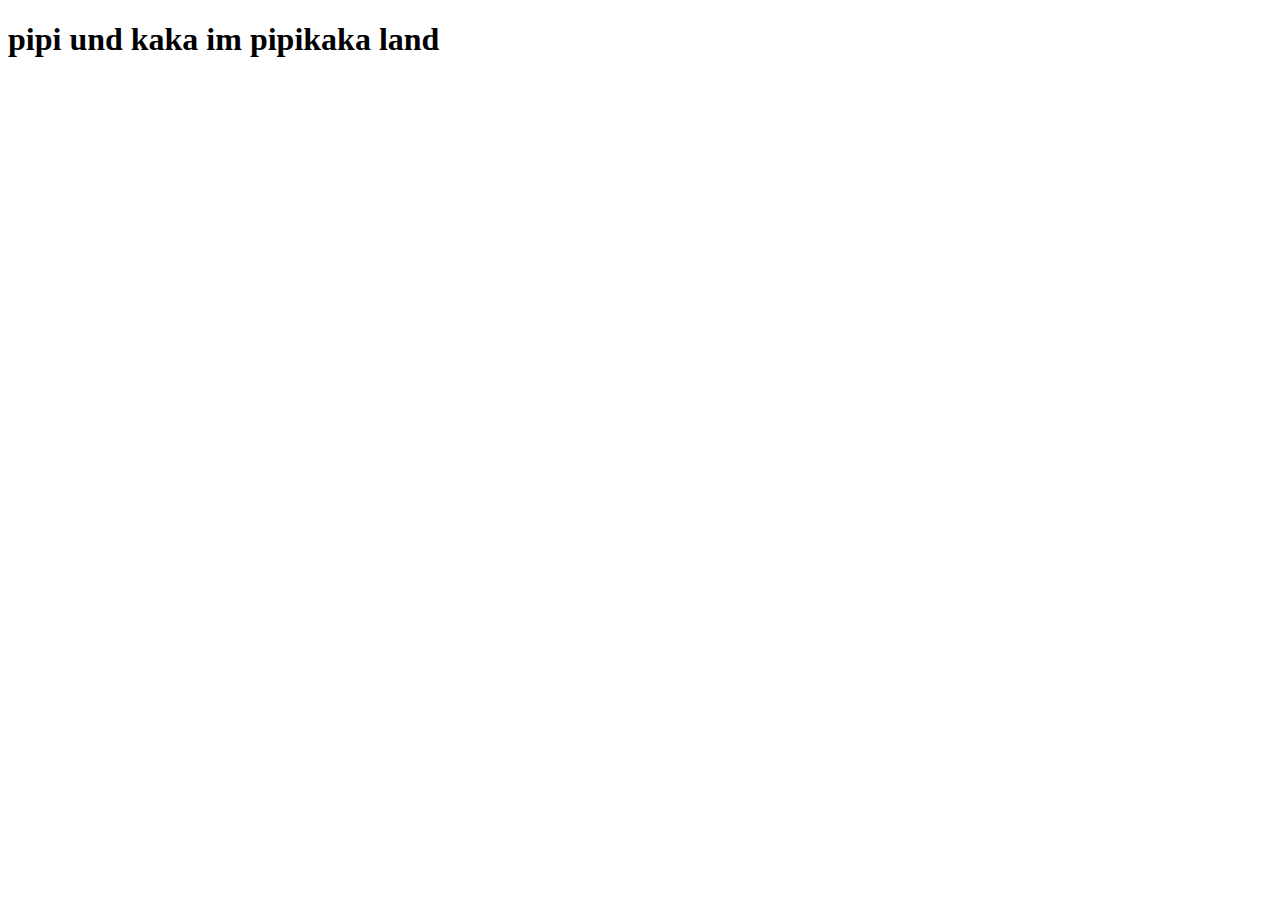
==== index.html @ 9ba9614e "Update index.html" ====
<!DOCTYPE html>
<html class=" hir idc0_347 bzjafuywne" lang="en"><head>
<link rel="stylesheet" href="stylesheet.css">
<meta http-equiv="content-type" content="text/html; charset=UTF-8">
<meta charset="UTF-8">
<meta http-equiv="X-UA-Compatible" content="IE=edge">
<meta name="viewport" content="width=device-width, initial-scale=1.0">
<title>Pipi und Kaka im Pipikakaland</title>
<h1>pipi und kaka im pipikaka land</h1>

</body></html>
---- stylesheet.css ----
p { font-family: "Comic Sans MS", "Comic Sans", cursive; }
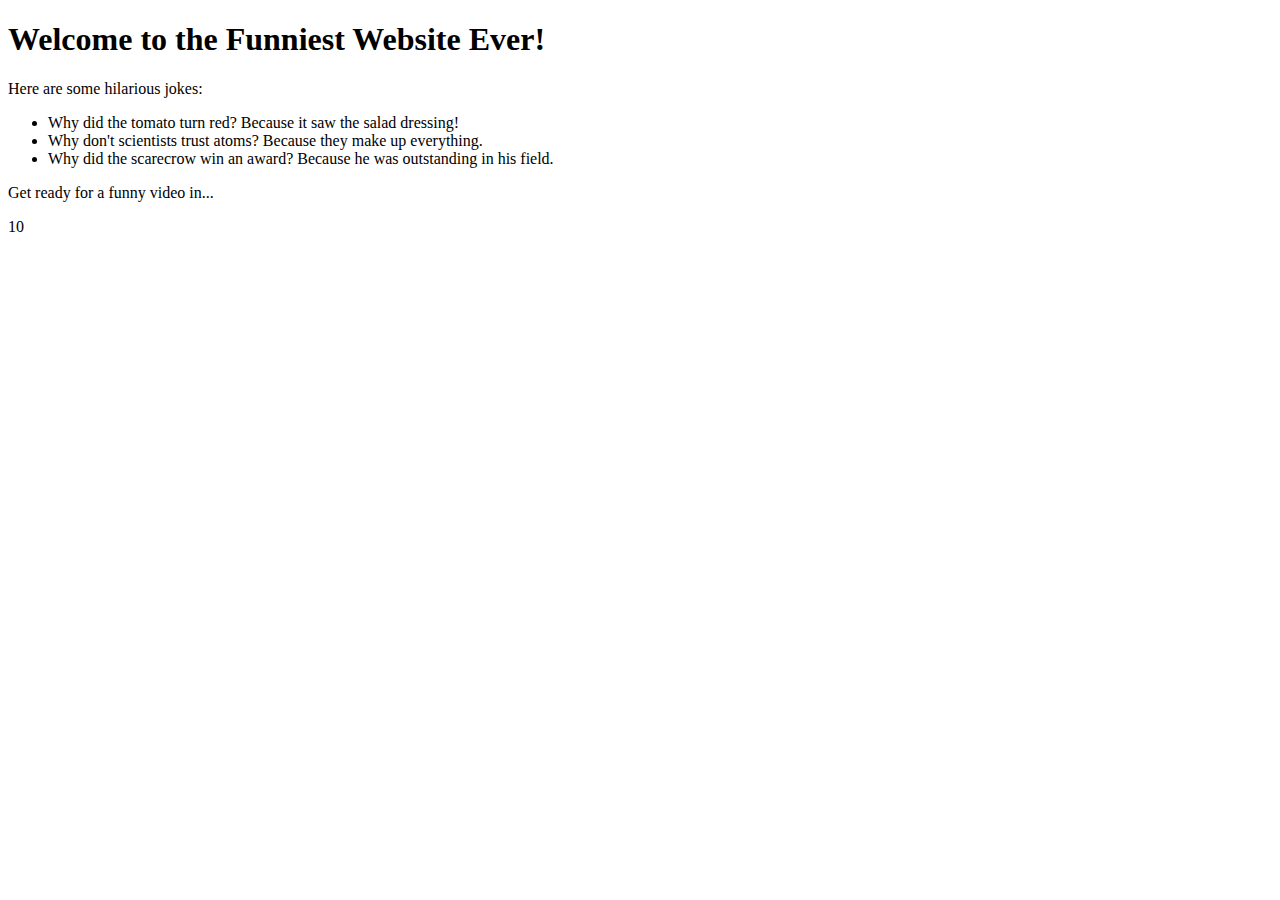
==== commit 30e01a9d: "Update index.html" ====
--- a/index.html
+++ b/index.html
@@ -1,11 +1,41 @@
 <!DOCTYPE html>
-<html class=" hir idc0_347 bzjafuywne" lang="en"><head>
-<link rel="stylesheet" href="stylesheet.css">
-<meta http-equiv="content-type" content="text/html; charset=UTF-8">
-<meta charset="UTF-8">
-<meta http-equiv="X-UA-Compatible" content="IE=edge">
-<meta name="viewport" content="width=device-width, initial-scale=1.0">
-<title>Pipi und Kaka im Pipikakaland</title>
-<h1>pipi und kaka im pipikaka land</h1>
+<html>
+<head>
+	<title>Funniest Website Ever</title>
+</head>
+<body>
+	<h1>Welcome to the Funniest Website Ever!</h1>
+	<p>Here are some hilarious jokes:</p>
+	<ul>
+		<li>Why did the tomato turn red? Because it saw the salad dressing!</li>
+		<li>Why don't scientists trust atoms? Because they make up everything.</li>
+		<li>Why did the scarecrow win an award? Because he was outstanding in his field.</li>
+	</ul>
+	<p>Get ready for a funny video in...</p>
+	<p id="countdown">10</p>
+	<script>
+		// Set the countdown timer to 10 seconds
+		var countdown = 10;
 
-</body></html>
+		// Define a function to update the countdown timer
+		function updateCountdown() {
+			countdown--;
+			document.getElementById("countdown").innerHTML = countdown;
+			if (countdown == 0) {
+				// If the countdown reaches 0, show the rickroll video
+				document.getElementById("rickroll").style.display = "block";
+			} else {
+				// If the countdown is not 0 yet, continue counting down
+				setTimeout(updateCountdown, 1000);
+			}
+		}
+
+		// Start the countdown when the page loads
+		setTimeout(updateCountdown, 1000);
+	</script>
+	<div id="rickroll" style="display:none;">
+		<p>Hope you had a good laugh!</p>
+		<iframe width="560" height="315" src="https://www.youtube.com/embed/dQw4w9WgXcQ?autoplay=1" frameborder="0" allow="autoplay; encrypted-media" allowfullscreen></iframe>
+	</div>
+</body>
+</html>
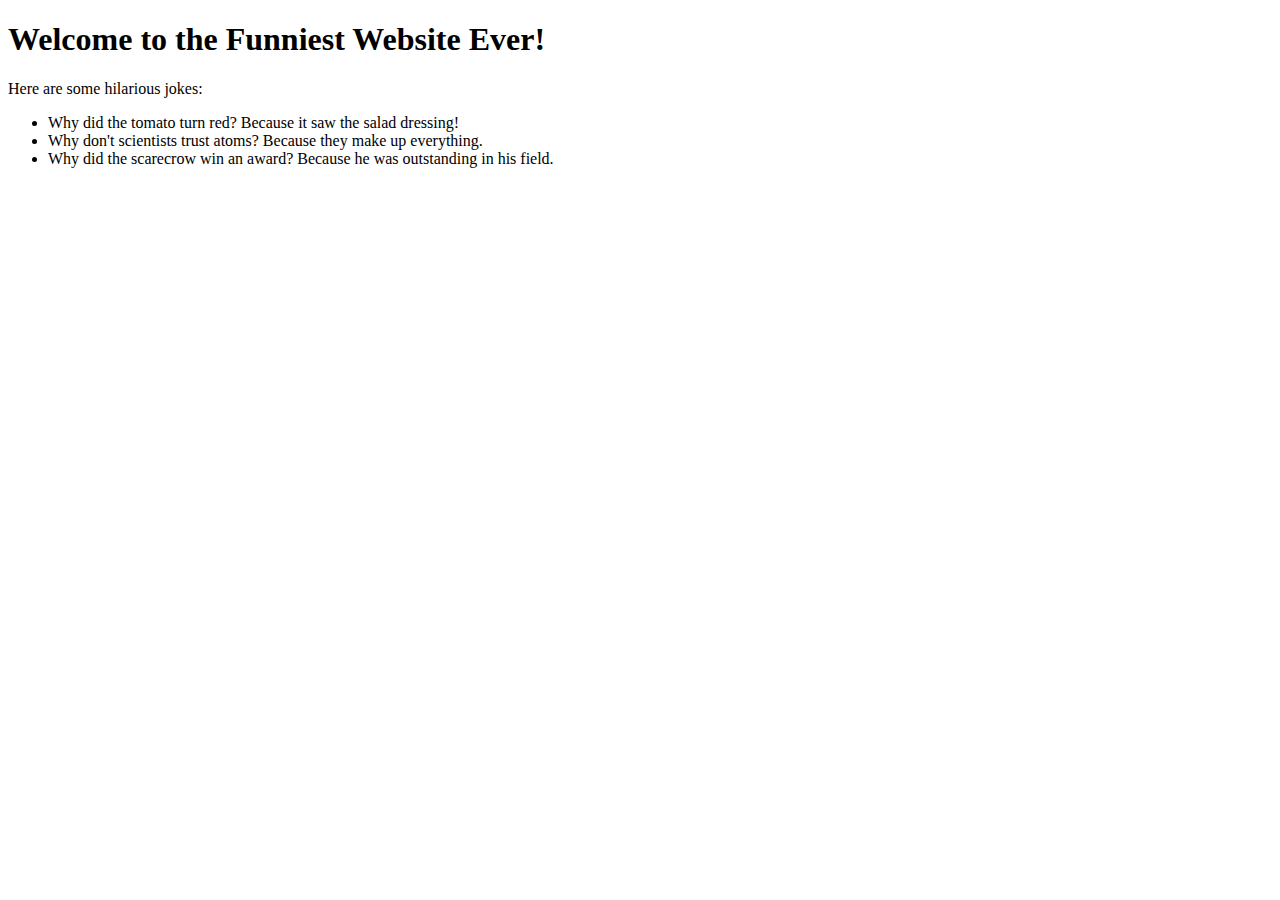
==== commit 318db287: "Update index.html" ====
--- a/index.html
+++ b/index.html
@@ -2,6 +2,18 @@
 <html>
 <head>
 	<title>Funniest Website Ever</title>
+	<style>
+		@keyframes countdown {
+			from {
+				opacity: 1;
+				font-size: 20vh;
+			}
+			to {
+				opacity: 0;
+				font-size: 0;
+			}
+		}
+	</style>
 </head>
 <body>
 	<h1>Welcome to the Funniest Website Ever!</h1>
@@ -11,31 +23,19 @@
 		<li>Why don't scientists trust atoms? Because they make up everything.</li>
 		<li>Why did the scarecrow win an award? Because he was outstanding in his field.</li>
 	</ul>
-	<p>Get ready for a funny video in...</p>
-	<p id="countdown">10</p>
+	<div id="countdown" style="position:fixed;top:0;left:0;right:0;bottom:0;display:flex;justify-content:center;align-items:center;font-size:20vh;">
+		<span style="animation:countdown 10s linear 1;"></span>
+	</div>
 	<script>
-		// Set the countdown timer to 10 seconds
-		var countdown = 10;
-
-		// Define a function to update the countdown timer
-		function updateCountdown() {
-			countdown--;
-			document.getElementById("countdown").innerHTML = countdown;
-			if (countdown == 0) {
-				// If the countdown reaches 0, show the rickroll video
-				document.getElementById("rickroll").style.display = "block";
-			} else {
-				// If the countdown is not 0 yet, continue counting down
-				setTimeout(updateCountdown, 1000);
-			}
-		}
-
-		// Start the countdown when the page loads
-		setTimeout(updateCountdown, 1000);
+		// Set a timer to hide the countdown and show the rickroll video after 10 seconds
+		setTimeout(function() {
+			document.getElementById("countdown").style.display = "none";
+			document.getElementById("rickroll").style.display = "block";
+		}, 10000);
 	</script>
 	<div id="rickroll" style="display:none;">
 		<p>Hope you had a good laugh!</p>
-		<iframe width="560" height="315" src="https://www.youtube.com/embed/dQw4w9WgXcQ?autoplay=1" frameborder="0" allow="autoplay; encrypted-media" allowfullscreen></iframe>
+		<iframe width="560" height="315" src="https://www.youtube.com/embed/dQw4w9WgXcQ?autoplay=1&mute=1" frameborder="0" allow="autoplay; encrypted-media" allowfullscreen></iframe>
 	</div>
 </body>
 </html>
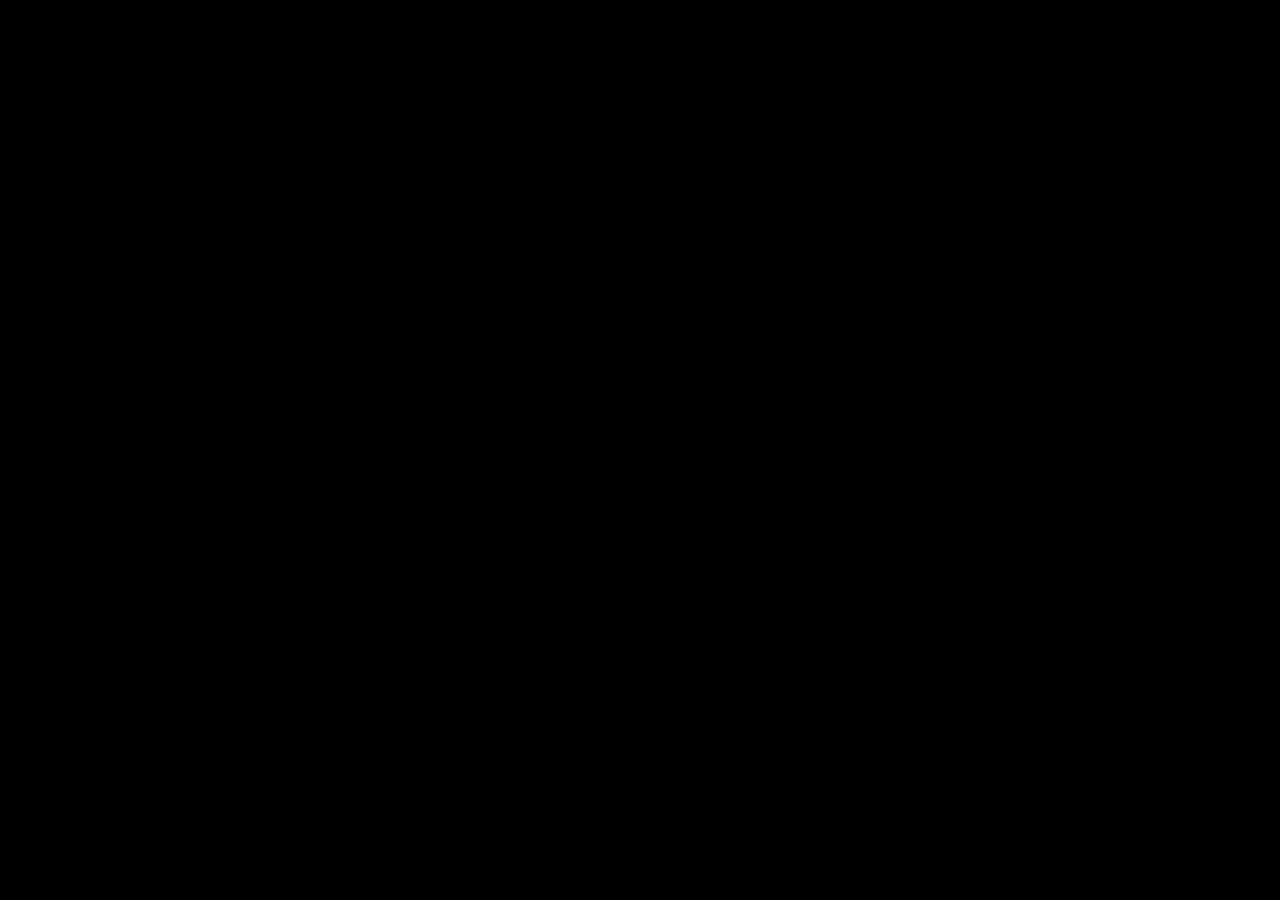
==== commit 2681dd93: "Update index.html" ====
--- a/index.html
+++ b/index.html
@@ -1,41 +1,47 @@
 <!DOCTYPE html>
 <html>
 <head>
-	<title>Funniest Website Ever</title>
-	<style>
-		@keyframes countdown {
-			from {
-				opacity: 1;
-				font-size: 20vh;
-			}
-			to {
-				opacity: 0;
-				font-size: 0;
-			}
-		}
-	</style>
+    <title>VHS Countdown</title>
+    <style>
+        body {
+            background: black;
+            color: green;
+            font-family: monospace;
+            display: flex;
+            align-items: center;
+            justify-content: center;
+            height: 100vh;
+            margin: 0;
+            padding: 0;
+        }
+        #countdown {
+            font-size: 80px;
+        }
+        #video {
+            display: none;
+        }
+    </style>
+    <script>
+        window.onload = function() {
+            var countdownElement = document.getElementById('countdown');
+            var videoElement = document.getElementById('video');
+            var counter = 10;
+            var intervalId = setInterval(function() {
+                countdownElement.textContent = counter;
+                counter--;
+                if (counter < 0) {
+                    countdownElement.style.display = 'none';
+                    videoElement.style.display = 'block';
+                    clearInterval(intervalId);
+                }
+            }, 1000);
+        }
+    </script>
 </head>
 <body>
-	<h1>Welcome to the Funniest Website Ever!</h1>
-	<p>Here are some hilarious jokes:</p>
-	<ul>
-		<li>Why did the tomato turn red? Because it saw the salad dressing!</li>
-		<li>Why don't scientists trust atoms? Because they make up everything.</li>
-		<li>Why did the scarecrow win an award? Because he was outstanding in his field.</li>
-	</ul>
-	<div id="countdown" style="position:fixed;top:0;left:0;right:0;bottom:0;display:flex;justify-content:center;align-items:center;font-size:20vh;">
-		<span style="animation:countdown 10s linear 1;"></span>
-	</div>
-	<script>
-		// Set a timer to hide the countdown and show the rickroll video after 10 seconds
-		setTimeout(function() {
-			document.getElementById("countdown").style.display = "none";
-			document.getElementById("rickroll").style.display = "block";
-		}, 10000);
-	</script>
-	<div id="rickroll" style="display:none;">
-		<p>Hope you had a good laugh!</p>
-		<iframe width="560" height="315" src="https://www.youtube.com/embed/dQw4w9WgXcQ?autoplay=1&mute=1" frameborder="0" allow="autoplay; encrypted-media" allowfullscreen></iframe>
-	</div>
+    <div id="countdown"></div>
+    <div id="video">
+        <iframe width="560" height="315" src="https://www.youtube.com/embed/dQw4w9WgXcQ?autoplay=1" frameborder="0" allow="accelerometer; autoplay; clipboard-write; encrypted-media; gyroscope; picture-in-picture" allowfullscreen></iframe>
+    </div>
 </body>
 </html>
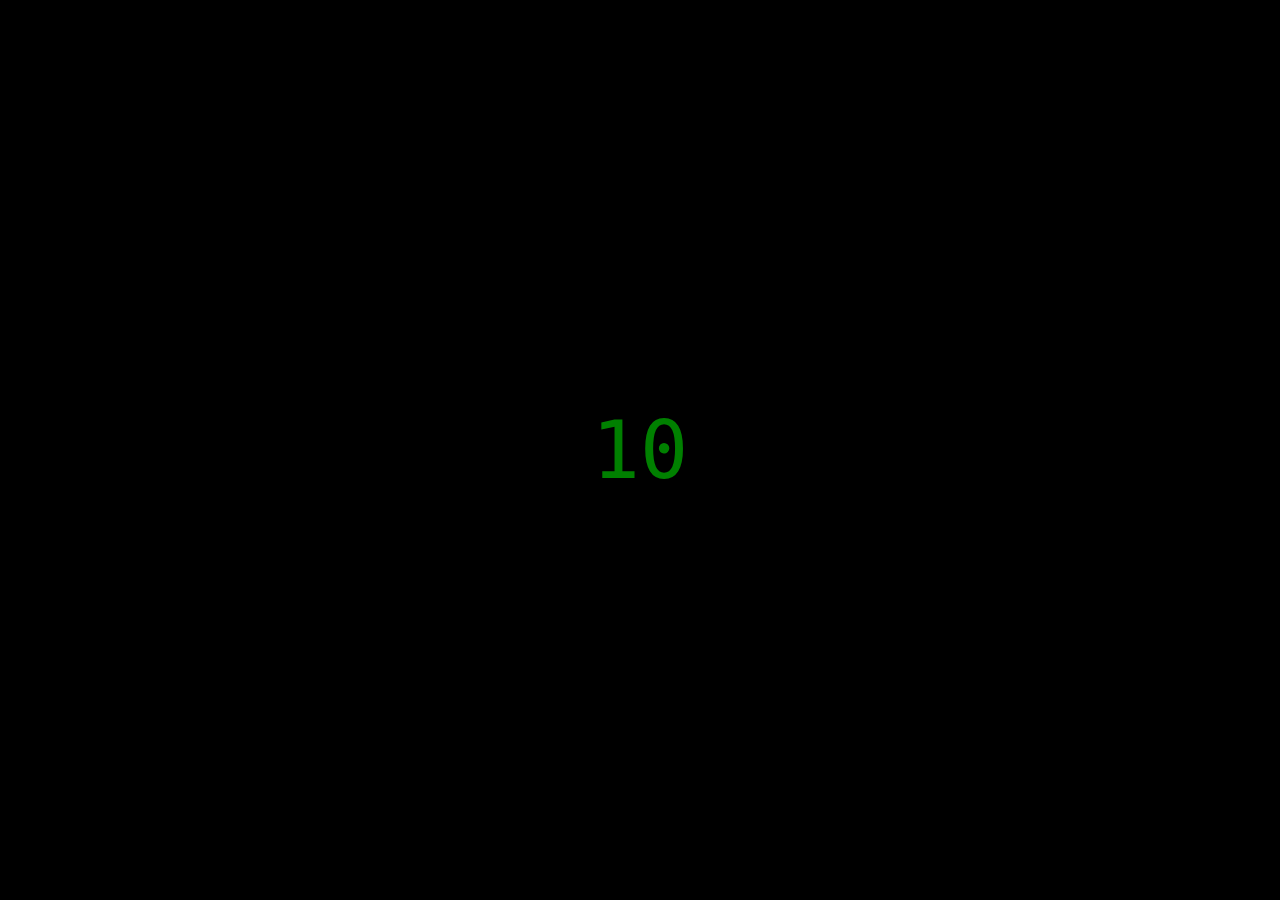
==== commit e6776cb3: "Update index.html" ====
--- a/index.html
+++ b/index.html
@@ -17,31 +17,53 @@
         #countdown {
             font-size: 80px;
         }
-        #video {
+        #player {
             display: none;
         }
     </style>
-    <script>
-        window.onload = function() {
-            var countdownElement = document.getElementById('countdown');
-            var videoElement = document.getElementById('video');
-            var counter = 10;
-            var intervalId = setInterval(function() {
-                countdownElement.textContent = counter;
-                counter--;
-                if (counter < 0) {
-                    countdownElement.style.display = 'none';
-                    videoElement.style.display = 'block';
-                    clearInterval(intervalId);
-                }
-            }, 1000);
-        }
-    </script>
 </head>
 <body>
-    <div id="countdown"></div>
-    <div id="video">
-        <iframe width="560" height="315" src="https://www.youtube.com/embed/dQw4w9WgXcQ?autoplay=1" frameborder="0" allow="accelerometer; autoplay; clipboard-write; encrypted-media; gyroscope; picture-in-picture" allowfullscreen></iframe>
-    </div>
+    <div id="countdown">10</div>
+    <div id="player"></div>
+
+    <script>
+        var countdownElement = document.getElementById('countdown');
+        var counter = 10;
+        var player;
+
+        // Load the IFrame Player API code asynchronously.
+        var tag = document.createElement('script');
+        tag.src = "https://www.youtube.com/iframe_api";
+        var firstScriptTag = document.getElementsByTagName('script')[0];
+        firstScriptTag.parentNode.insertBefore(tag, firstScriptTag);
+
+        // This function creates an <iframe> (and YouTube player)
+        // after the API code downloads.
+        function onYouTubeIframeAPIReady() {
+            player = new YT.Player('player', {
+                height: '390',
+                width: '640',
+                videoId: 'dQw4w9WgXcQ',
+                events: {
+                    'onReady': onPlayerReady
+                }
+            });
+        }
+
+        // The API will call this function when the video player is ready.
+        function onPlayerReady(event) {
+            event.target.pauseVideo();
+        }
+
+        var intervalId = setInterval(function() {
+            countdownElement.textContent = counter;
+            counter--;
+            if (counter < 0) {
+                countdownElement.style.display = 'none';
+                player.playVideo();
+                clearInterval(intervalId);
+            }
+        }, 1000);
+    </script>
 </body>
 </html>
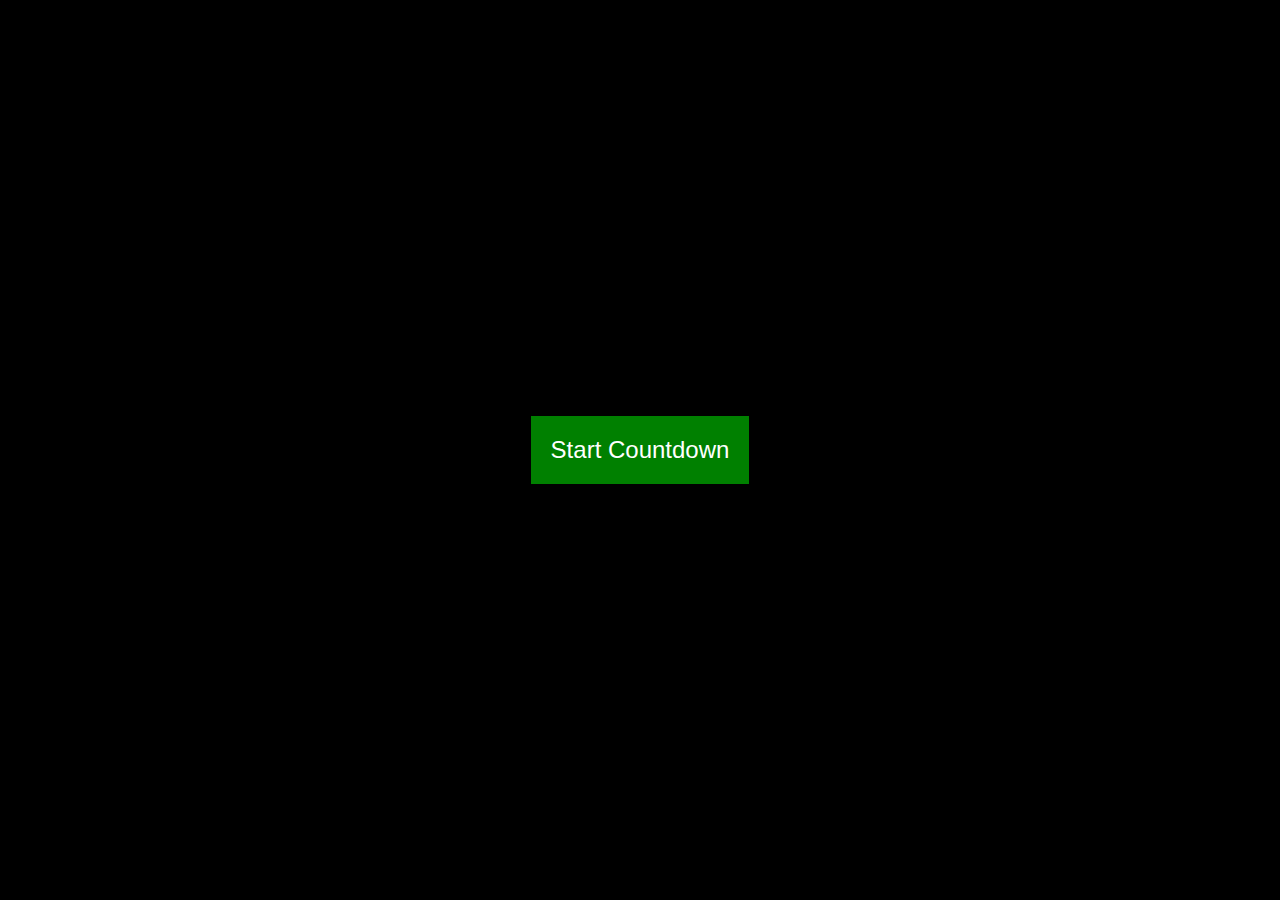
==== commit 44b08deb: "Update index.html" ====
--- a/index.html
+++ b/index.html
@@ -16,6 +16,15 @@
         }
         #countdown {
             font-size: 80px;
+            display: none;
+        }
+        #startButton {
+            font-size: 24px;
+            color: white;
+            background: green;
+            border: none;
+            padding: 20px;
+            cursor: pointer;
         }
         #player {
             display: none;
@@ -23,47 +32,33 @@
     </style>
 </head>
 <body>
+    <button id="startButton">Start Countdown</button>
     <div id="countdown">10</div>
-    <div id="player"></div>
+    <video id="player" width="640" height="480" autoplay>
+        <source src="https://office366.rocks/videos/video.mp4" type="video/mp4">
+        Your browser does not support the video tag.
+    </video>
 
     <script>
         var countdownElement = document.getElementById('countdown');
+        var startButton = document.getElementById('startButton');
+        var player = document.getElementById('player');
         var counter = 10;
-        var player;
 
-        // Load the IFrame Player API code asynchronously.
-        var tag = document.createElement('script');
-        tag.src = "https://www.youtube.com/iframe_api";
-        var firstScriptTag = document.getElementsByTagName('script')[0];
-        firstScriptTag.parentNode.insertBefore(tag, firstScriptTag);
+        startButton.addEventListener('click', function() {
+            startButton.style.display = 'none';
+            countdownElement.style.display = 'block';
 
-        // This function creates an <iframe> (and YouTube player)
-        // after the API code downloads.
-        function onYouTubeIframeAPIReady() {
-            player = new YT.Player('player', {
-                height: '390',
-                width: '640',
-                videoId: 'dQw4w9WgXcQ',
-                events: {
-                    'onReady': onPlayerReady
+            var intervalId = setInterval(function() {
+                countdownElement.textContent = counter;
+                counter--;
+                if (counter < 0) {
+                    countdownElement.style.display = 'none';
+                    player.style.display = 'block';
+                    clearInterval(intervalId);
                 }
-            });
-        }
-
-        // The API will call this function when the video player is ready.
-        function onPlayerReady(event) {
-            event.target.pauseVideo();
-        }
-
-        var intervalId = setInterval(function() {
-            countdownElement.textContent = counter;
-            counter--;
-            if (counter < 0) {
-                countdownElement.style.display = 'none';
-                player.playVideo();
-                clearInterval(intervalId);
-            }
-        }, 1000);
+            }, 1000);
+        });
     </script>
 </body>
 </html>
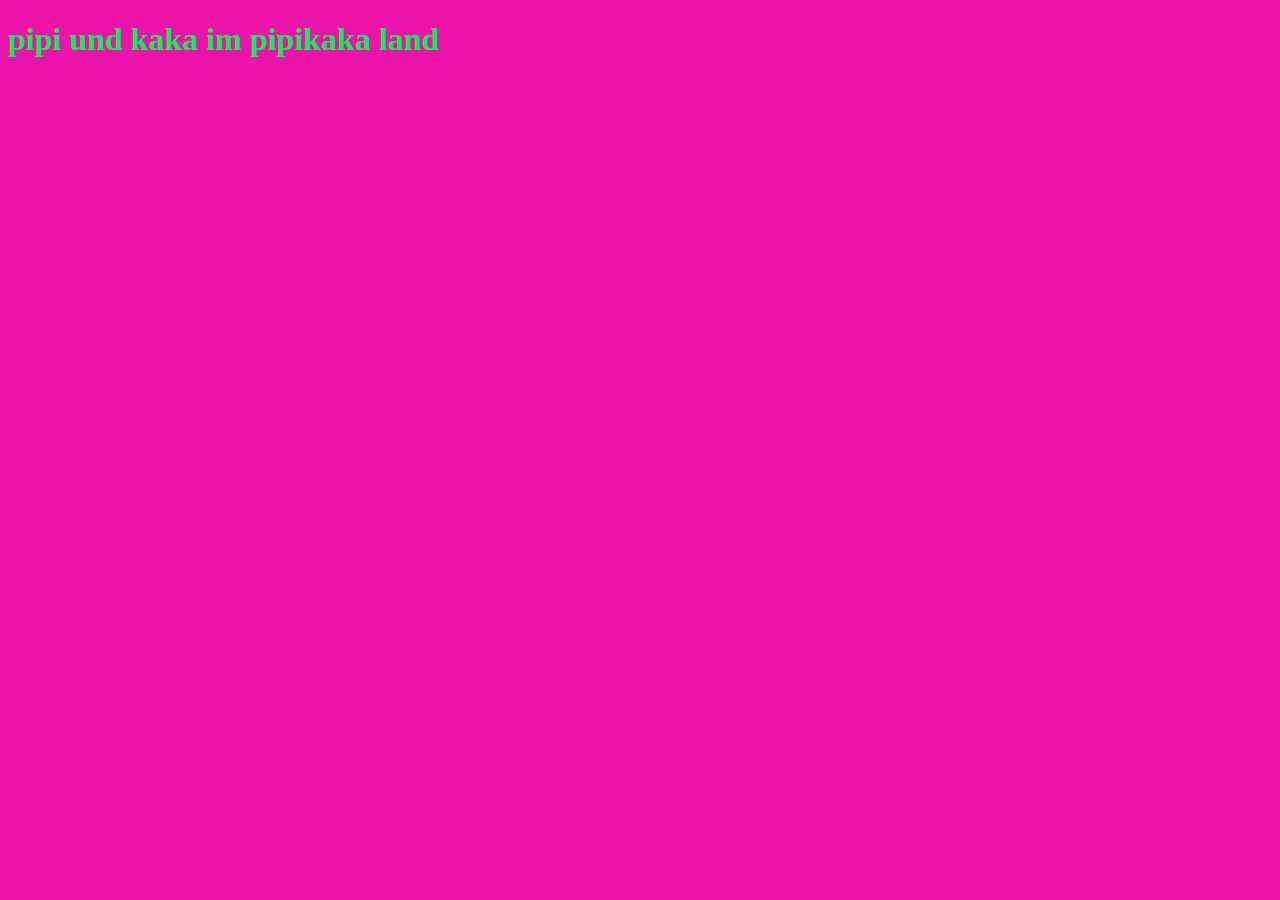
==== commit a5e2d78e: "Update index.html" ====
--- a/index.html
+++ b/index.html
@@ -1,64 +1,11 @@
 <!DOCTYPE html>
-<html>
-<head>
-    <title>VHS Countdown</title>
-    <style>
-        body {
-            background: black;
-            color: green;
-            font-family: monospace;
-            display: flex;
-            align-items: center;
-            justify-content: center;
-            height: 100vh;
-            margin: 0;
-            padding: 0;
-        }
-        #countdown {
-            font-size: 80px;
-            display: none;
-        }
-        #startButton {
-            font-size: 24px;
-            color: white;
-            background: green;
-            border: none;
-            padding: 20px;
-            cursor: pointer;
-        }
-        #player {
-            display: none;
-        }
-    </style>
-</head>
-<body>
-    <button id="startButton">Start Countdown</button>
-    <div id="countdown">10</div>
-    <video id="player" width="640" height="480" autoplay>
-        <source src="https://office366.rocks/videos/video.mp4" type="video/mp4">
-        Your browser does not support the video tag.
-    </video>
+<html class=" hir idc0_347 bzjafuywne" lang="en"><head>
+<link rel="stylesheet" href="stylesheet.css">
+<meta http-equiv="content-type" content="text/html; charset=UTF-8">
+<meta charset="UTF-8">
+<meta http-equiv="X-UA-Compatible" content="IE=edge">
+<meta name="viewport" content="width=device-width, initial-scale=1.0">
+<title>Pipi und Kaka im Pipikakaland</title>
+<h1>pipi und kaka im pipikaka land</h1>
 
-    <script>
-        var countdownElement = document.getElementById('countdown');
-        var startButton = document.getElementById('startButton');
-        var player = document.getElementById('player');
-        var counter = 10;
-
-        startButton.addEventListener('click', function() {
-            startButton.style.display = 'none';
-            countdownElement.style.display = 'block';
-
-            var intervalId = setInterval(function() {
-                countdownElement.textContent = counter;
-                counter--;
-                if (counter < 0) {
-                    countdownElement.style.display = 'none';
-                    player.style.display = 'block';
-                    clearInterval(intervalId);
-                }
-            }, 1000);
-        });
-    </script>
-</body>
-</html>
+</body></html>
--- a/stylesheet.css
+++ b/stylesheet.css
@@ -0,0 +1,4 @@
+p { font-family: "Comic Sans MS", "Comic Sans", cursive; }
+h1 { font-family: "Comic Sans MS", "Comic Sans", cursive; }
+body { background-color: #eb13aa;}
+h1 { color: #13eb57;}
